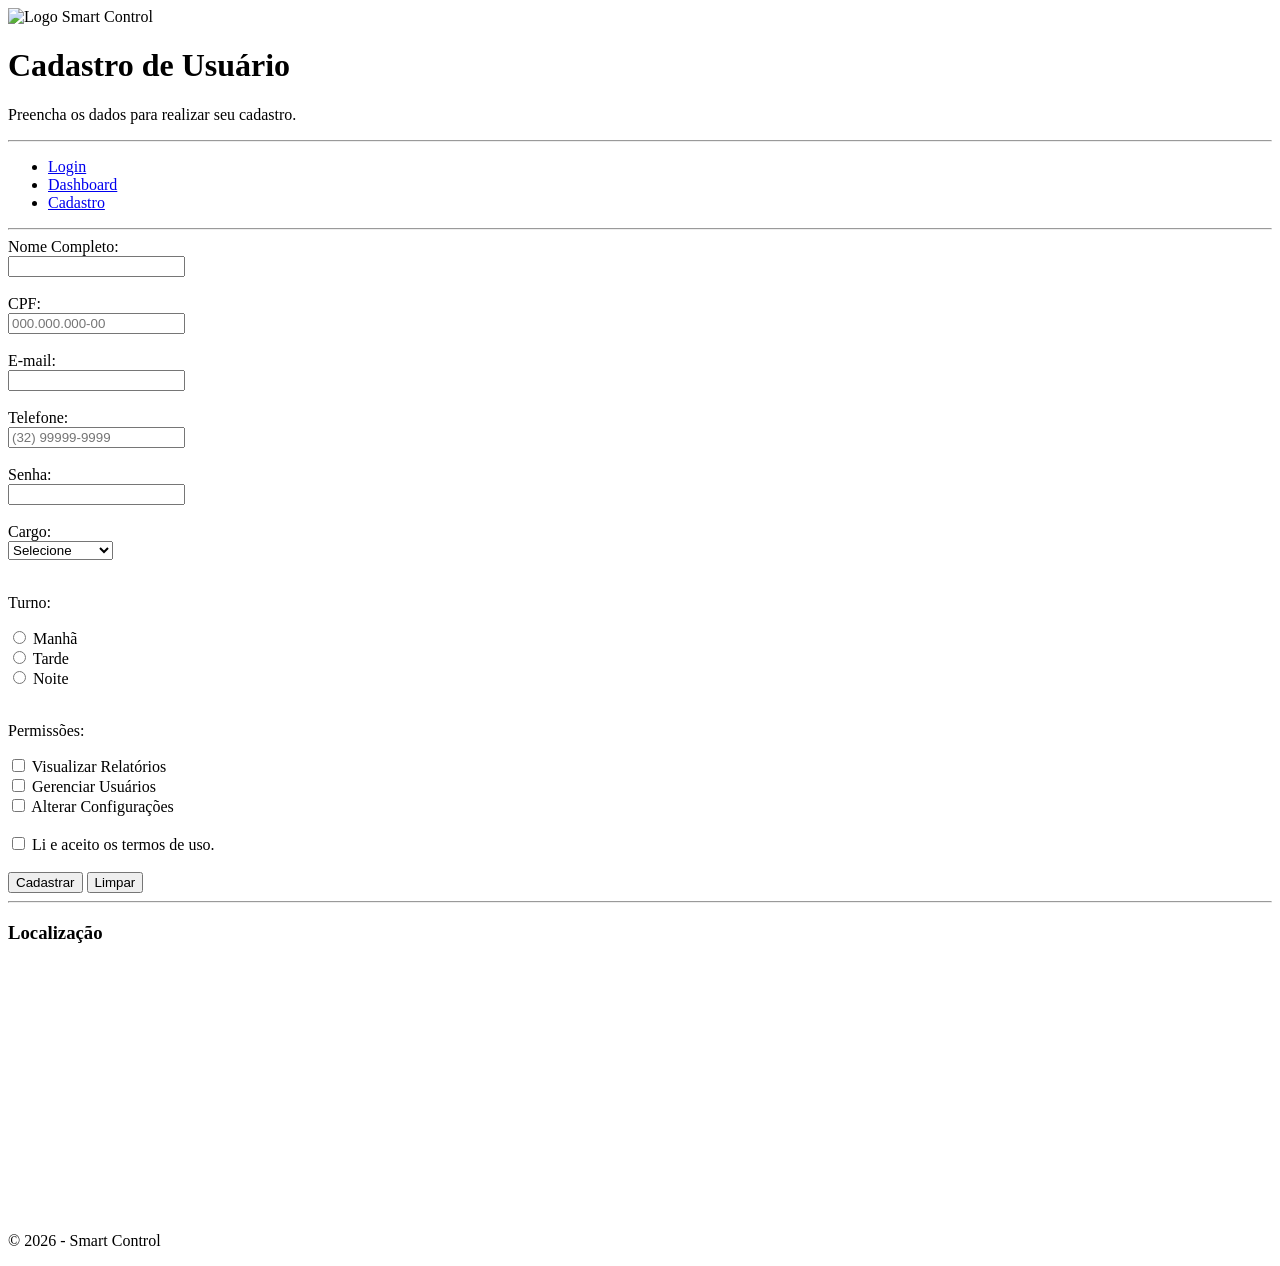
==== cadastro.html @ f3872d2f "Atividade Situação de Aprendizagem 2" ====
<!DOCTYPE html>
<html lang="pt-br">

<head>
    <meta charset="UTF-8">
    <meta name="viewport" content="width=device-width, initial-scale=1.0">
    <title>Smart Control - Cadastro</title>
</head>

<body>

    <!-- Cabeçalho -->
    <header>

        <img src="assets/images/logo.png" alt="Logo Smart Control" width="150">

        <h1>Cadastro de Usuário</h1>

        <p>Preencha os dados para realizar seu cadastro.</p>

    </header>

    <hr>

    <!-- Navegations -->
    <nav>

        <ul>
            <li><a href="index.html">Login</a></li>
            <li><a href="dashboard.html">Dashboard</a></li>
            <li><a href="cadastro.html">Cadastro</a></li>
        </ul>

    </nav>

    <hr>

    <!-- Formulário -->
    <main>

        <form action="dashboard.html" method="post">

            <label for="nome">Nome Completo:</label><br>
            <input
                type="text"
                id="nome"
                name="nome"
                minlength="3"
                required>

            <br><br>

            <label for="cpf">CPF:</label><br>
            <input
                type="text"
                id="cpf"
                name="cpf"
                minlength="14"
                maxlength="14"
                placeholder="000.000.000-00"
                required>

            <br><br>

            <label for="email">E-mail:</label><br>
            <input
                type="email"
                id="email"
                name="email"
                required>

            <br><br>

            <label for="telefone">Telefone:</label><br>
            <input
                type="tel"
                id="telefone"
                name="telefone"
                placeholder="(32) 99999-9999"
                required>

            <br><br>

            <label for="senha">Senha:</label><br>
            <input
                type="password"
                id="senha"
                name="senha"
                minlength="8"
                required>

            <br><br>

            <label for="cargo">Cargo:</label><br>

            <select id="cargo" name="cargo" required>

                <option value="">Selecione</option>
                <option>Administrador</option>
                <option>Supervisor</option>
                <option>Maluco</option>
                <option>Visitante</option>

            </select>

            <br><br>

            <p>Turno:</p>

            <input type="radio" id="manha" name="turno" value="Manhã" required>
            <label for="manha">Manhã</label>

            <br>

            <input type="radio" id="tarde" name="turno" value="Tarde">
            <label for="tarde">Tarde</label>

            <br>

            <input type="radio" id="noite" name="turno" value="Noite">
            <label for="noite">Noite</label>

            <br><br>

            <p>Permissões:</p>

            <input type="checkbox" id="relatorios" name="permissoes">
            <label for="relatorios">Visualizar Relatórios</label>

            <br>

            <input type="checkbox" id="usuarios" name="permissoes">
            <label for="usuarios">Gerenciar Usuários</label>

            <br>

            <input type="checkbox" id="configuracoes" name="permissoes">
            <label for="configuracoes">Alterar Configurações</label>

            <br><br>

            <input
                type="checkbox"
                id="termos"
                name="termos"
                required>

            <label for="termos">
                Li e aceito os termos de uso.
            </label>

            <br><br>

            <button type="submit">Cadastrar</button>
            <button type="reset">Limpar</button>

        </form>

    </main>

    <hr>

    <!-- Rodapé -->
    <footer>

        <h3>Localização</h3>

        <iframe
            src="https://www.google.com/maps?q=Juiz%20de%20Fora%20MG&output=embed"
            width="400"
            height="250"
            style="border:0;"
            loading="lazy"
            allowfullscreen>
        </iframe>

        <p>&copy; 2026 - Smart Control</p>

    </footer>

</body>

</html>
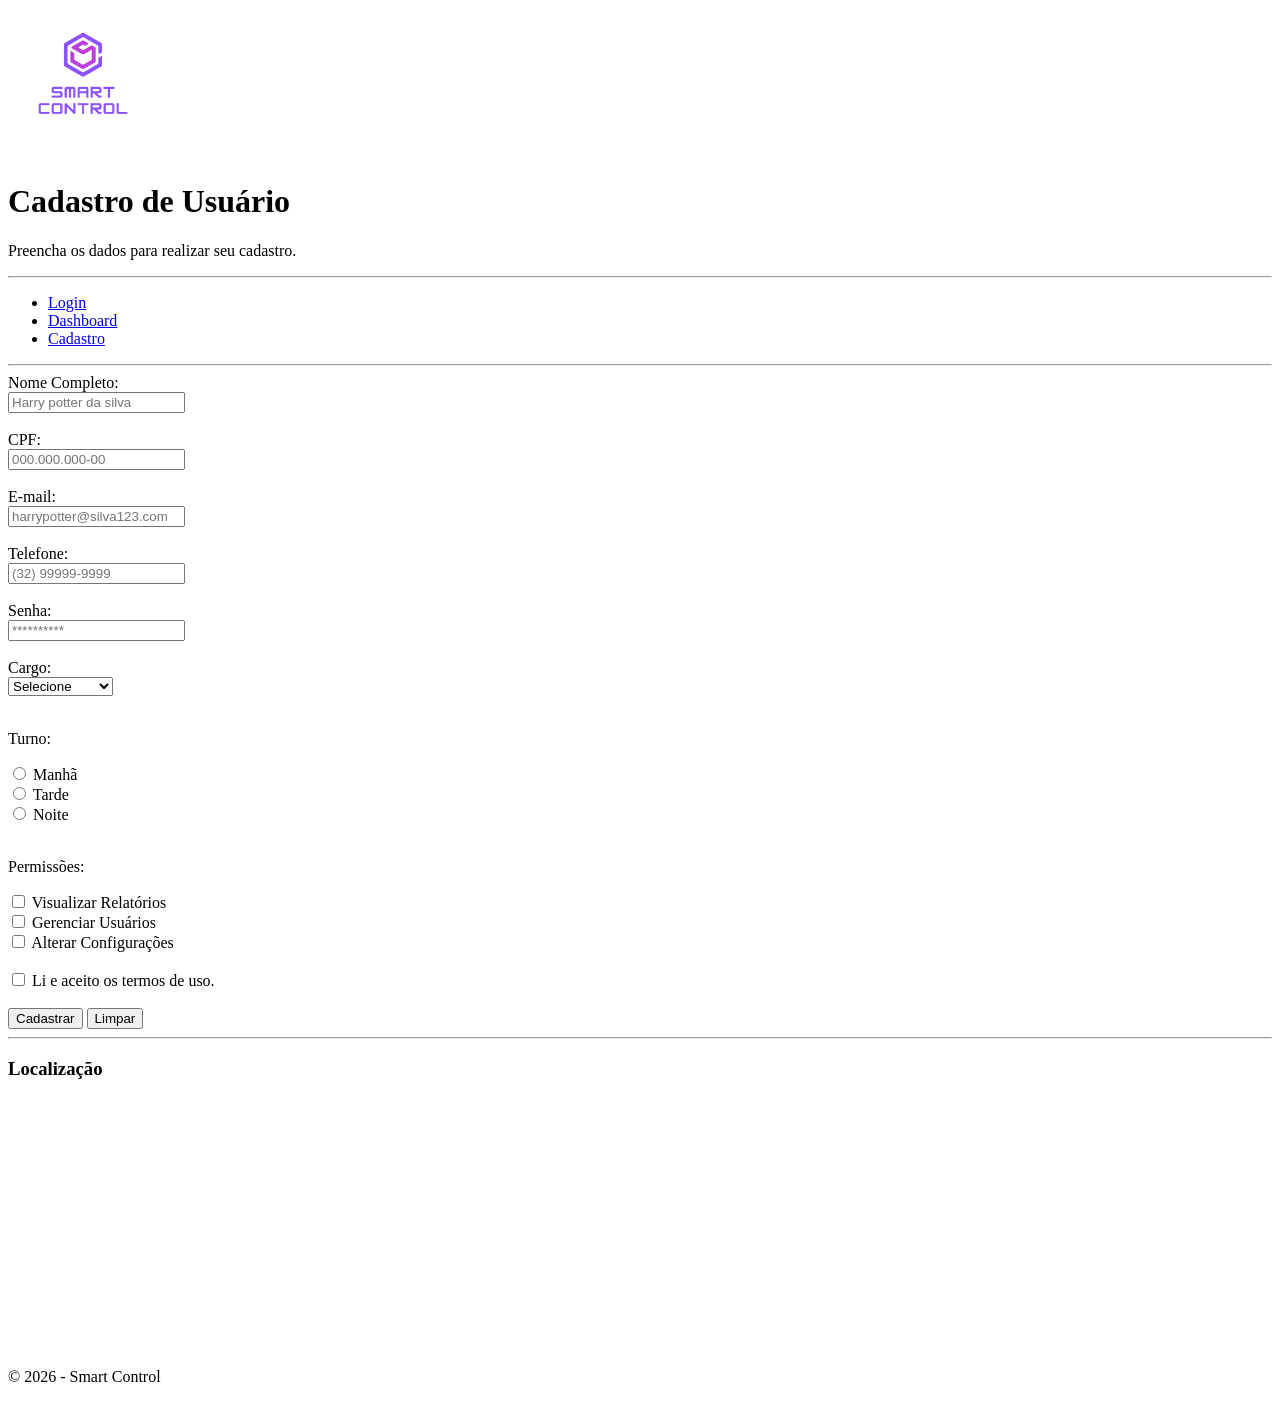
==== commit 8bc6303e: "Situação de Aprendizagem - Realizada" ====
--- a/cadastro.html
+++ b/cadastro.html
@@ -12,7 +12,7 @@
     <!-- Cabeçalho -->
     <header>
 
-        <img src="assets/images/logo.png" alt="Logo Smart Control" width="150">
+        <img src="assets/images/logo2dnv.png" alt="Logo Smart Control" width="150" height="150">
 
         <h1>Cadastro de Usuário</h1>
 
@@ -46,6 +46,7 @@
                 id="nome"
                 name="nome"
                 minlength="3"
+                placeholder="Harry potter da silva"
                 required>
 
             <br><br>
@@ -67,6 +68,7 @@
                 type="email"
                 id="email"
                 name="email"
+                placeholder="harrypotter@silva123.com"
                 required>
 
             <br><br>
@@ -87,6 +89,7 @@
                 id="senha"
                 name="senha"
                 minlength="8"
+                placeholder="**********"
                 required>
 
             <br><br>
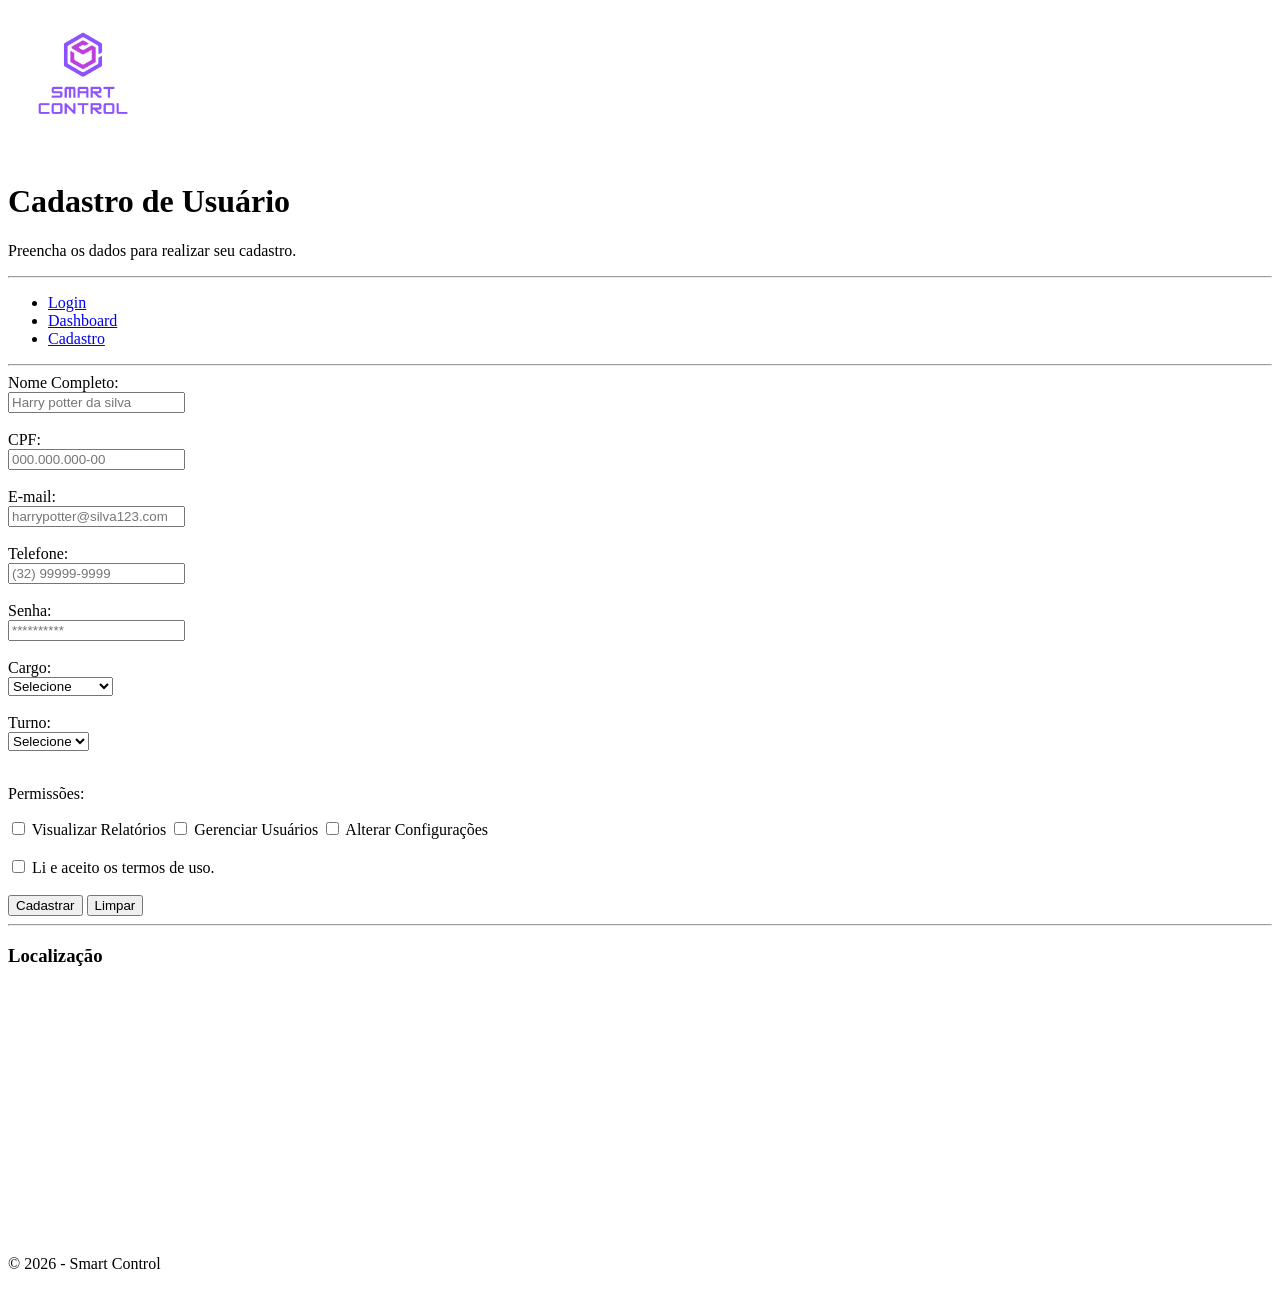
==== commit cfbf9b94: "Css do dashboard" ====
--- a/cadastro.html
+++ b/cadastro.html
@@ -4,6 +4,7 @@
 <head>
     <meta charset="UTF-8">
     <meta name="viewport" content="width=device-width, initial-scale=1.0">
+    <!--link rel="stylesheet" href="styles.css"-->
     <title>Smart Control - Cadastro</title>
 </head>
 
@@ -108,20 +109,17 @@
 
             <br><br>
 
-            <p>Turno:</p>
+            <label for="turno">Turno:</label><br>
 
-            <input type="radio" id="manha" name="turno" value="Manhã" required>
-            <label for="manha">Manhã</label>
+            <select id="turno" name="turno" required>
 
-            <br>
+                <option value="">Selecione</option>
+                <option>Manhã</option>
+                <option>Tarde</option>
+                <option>Noite</option>
+                <option>Integral</option>
 
-            <input type="radio" id="tarde" name="turno" value="Tarde">
-            <label for="tarde">Tarde</label>
-
-            <br>
-
-            <input type="radio" id="noite" name="turno" value="Noite">
-            <label for="noite">Noite</label>
+            </select>
 
             <br><br>
 
@@ -130,12 +128,8 @@
             <input type="checkbox" id="relatorios" name="permissoes">
             <label for="relatorios">Visualizar Relatórios</label>
 
-            <br>
-
             <input type="checkbox" id="usuarios" name="permissoes">
             <label for="usuarios">Gerenciar Usuários</label>
-
-            <br>
 
             <input type="checkbox" id="configuracoes" name="permissoes">
             <label for="configuracoes">Alterar Configurações</label>
@@ -156,6 +150,7 @@
 
             <button type="submit">Cadastrar</button>
             <button type="reset">Limpar</button>
+    
 
         </form>
 
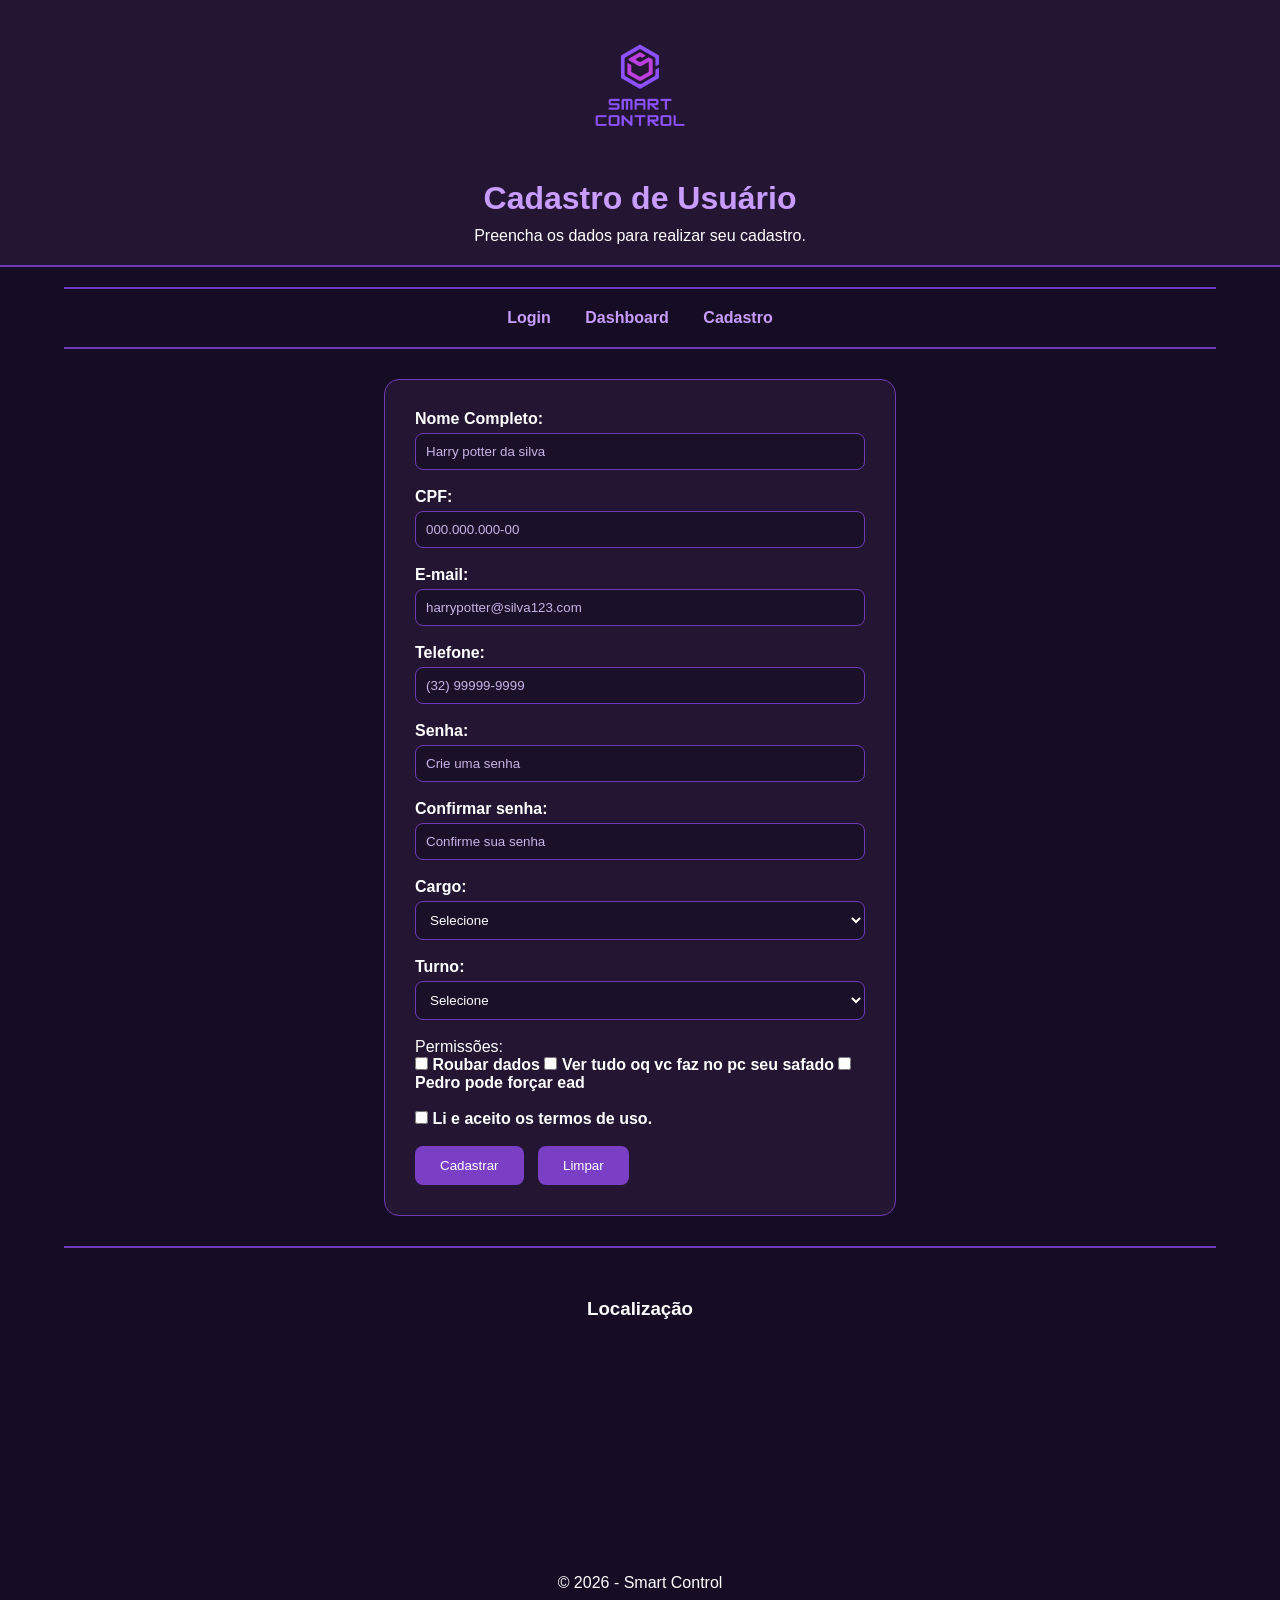
==== commit 5030b1fa: "Pelo amor de Deus funciona" ====
--- a/cadastro.html
+++ b/cadastro.html
@@ -4,13 +4,13 @@
 <head>
     <meta charset="UTF-8">
     <meta name="viewport" content="width=device-width, initial-scale=1.0">
-    <!--link rel="stylesheet" href="styles.css"-->
+    <link rel="stylesheet" href="assets/images/cadastro.css">
     <title>Smart Control - Cadastro</title>
 </head>
 
 <body>
 
-    <!-- Cabeçalho -->
+    <!-- Cabeçaralho -->
     <header>
 
         <img src="assets/images/logo2dnv.png" alt="Logo Smart Control" width="150" height="150">
@@ -22,7 +22,7 @@
     </header>
 
     <hr>
-
+    
     <!-- Navegations -->
     <nav>
 
@@ -90,7 +90,18 @@
                 id="senha"
                 name="senha"
                 minlength="8"
-                placeholder="**********"
+                placeholder="Crie uma senha"
+                required>
+
+             <br><br>
+
+                <label for="senha">Confirmar senha:</label><br>
+            <input
+                type="password"
+                id="senha"
+                name="senha"
+                minlength="8"
+                placeholder="Confirme sua senha"
                 required>
 
             <br><br>
@@ -126,13 +137,13 @@
             <p>Permissões:</p>
 
             <input type="checkbox" id="relatorios" name="permissoes">
-            <label for="relatorios">Visualizar Relatórios</label>
+            <label for="relatorios">Roubar dados</label>
 
             <input type="checkbox" id="usuarios" name="permissoes">
-            <label for="usuarios">Gerenciar Usuários</label>
+            <label for="usuarios">Ver tudo oq vc faz no pc seu safado</label>
 
             <input type="checkbox" id="configuracoes" name="permissoes">
-            <label for="configuracoes">Alterar Configurações</label>
+            <label for="configuracoes">Pedro pode forçar ead</label>
 
             <br><br>
 
@@ -158,7 +169,7 @@
 
     <hr>
 
-    <!-- Rodapé -->
+    <!-- Rodaperoca -->
     <footer>
 
         <h3>Localização</h3>
--- a/assets/images/cadastro.css
+++ b/assets/images/cadastro.css
@@ -0,0 +1,187 @@
+
+*{
+    margin:0;
+    padding:0;
+    box-sizing:border-box;
+}
+
+
+body{
+
+    background-color:#160d24;
+
+    color:white;
+
+    font-family:"Segoe UI", Arial, sans-serif;
+
+}
+
+header{
+
+    text-align:center;
+
+    padding:20px;
+
+    background-color:#241633;
+
+    border-bottom:2px solid #6d3bb8;
+
+}
+
+header img{
+
+    display:block;
+
+    margin:0 auto 10px;
+
+}
+
+header h1{
+
+    color:#c99cff;
+
+    margin-bottom:10px;
+
+}
+
+nav{
+
+    text-align:center;
+
+    margin:20px 0;
+
+}
+
+nav ul{
+
+    list-style:none;
+
+}
+
+nav li{
+
+    display:inline-block;
+
+    margin:0 15px;
+
+}
+
+nav a{
+
+    color:#c99cff;
+
+    text-decoration:none;
+
+    font-weight:bold;
+
+}
+
+nav a:hover{
+
+    color:#ffffff;
+
+    text-decoration:underline;
+
+}
+
+main{
+
+    width: 40%;
+
+    margin:30px auto;
+
+    padding:30px;
+
+    background-color:#241633;
+
+    border:1px solid #6d3bb8;
+
+    border-radius:15px;
+
+}
+
+label{
+
+    font-weight:bold;
+
+}
+
+input[type=text],
+input[type=email],
+input[type=tel],
+input[type=password],
+select{
+
+    width:100%;
+
+    padding:10px;
+
+    margin-top:5px;
+
+    border:1px solid #6d3bb8;
+
+    border-radius:8px;
+
+    background-color:#1a1028;
+
+    color:white;
+
+}
+
+input::placeholder{
+
+    color:#c9b3e8;
+
+}
+
+button{
+
+    padding:12px 25px;
+
+    margin-right:10px;
+
+    border:none;
+
+    border-radius:8px;
+
+    background-color:#7b3fc6;
+
+    color:white;
+
+    cursor:pointer;
+
+}
+
+button:hover{
+
+    background-color:#9959e8;
+
+}
+
+footer{
+
+    text-align:center;
+
+    margin-top:30px;
+
+    padding:20px;
+
+}
+
+iframe{
+
+    border:1px solid #6d3bb8;
+
+    border-radius:10px;
+
+}
+
+hr{
+
+    width:90%;
+
+    margin:20px auto;
+
+    border:1px solid #6d3bb8;
+
+}
